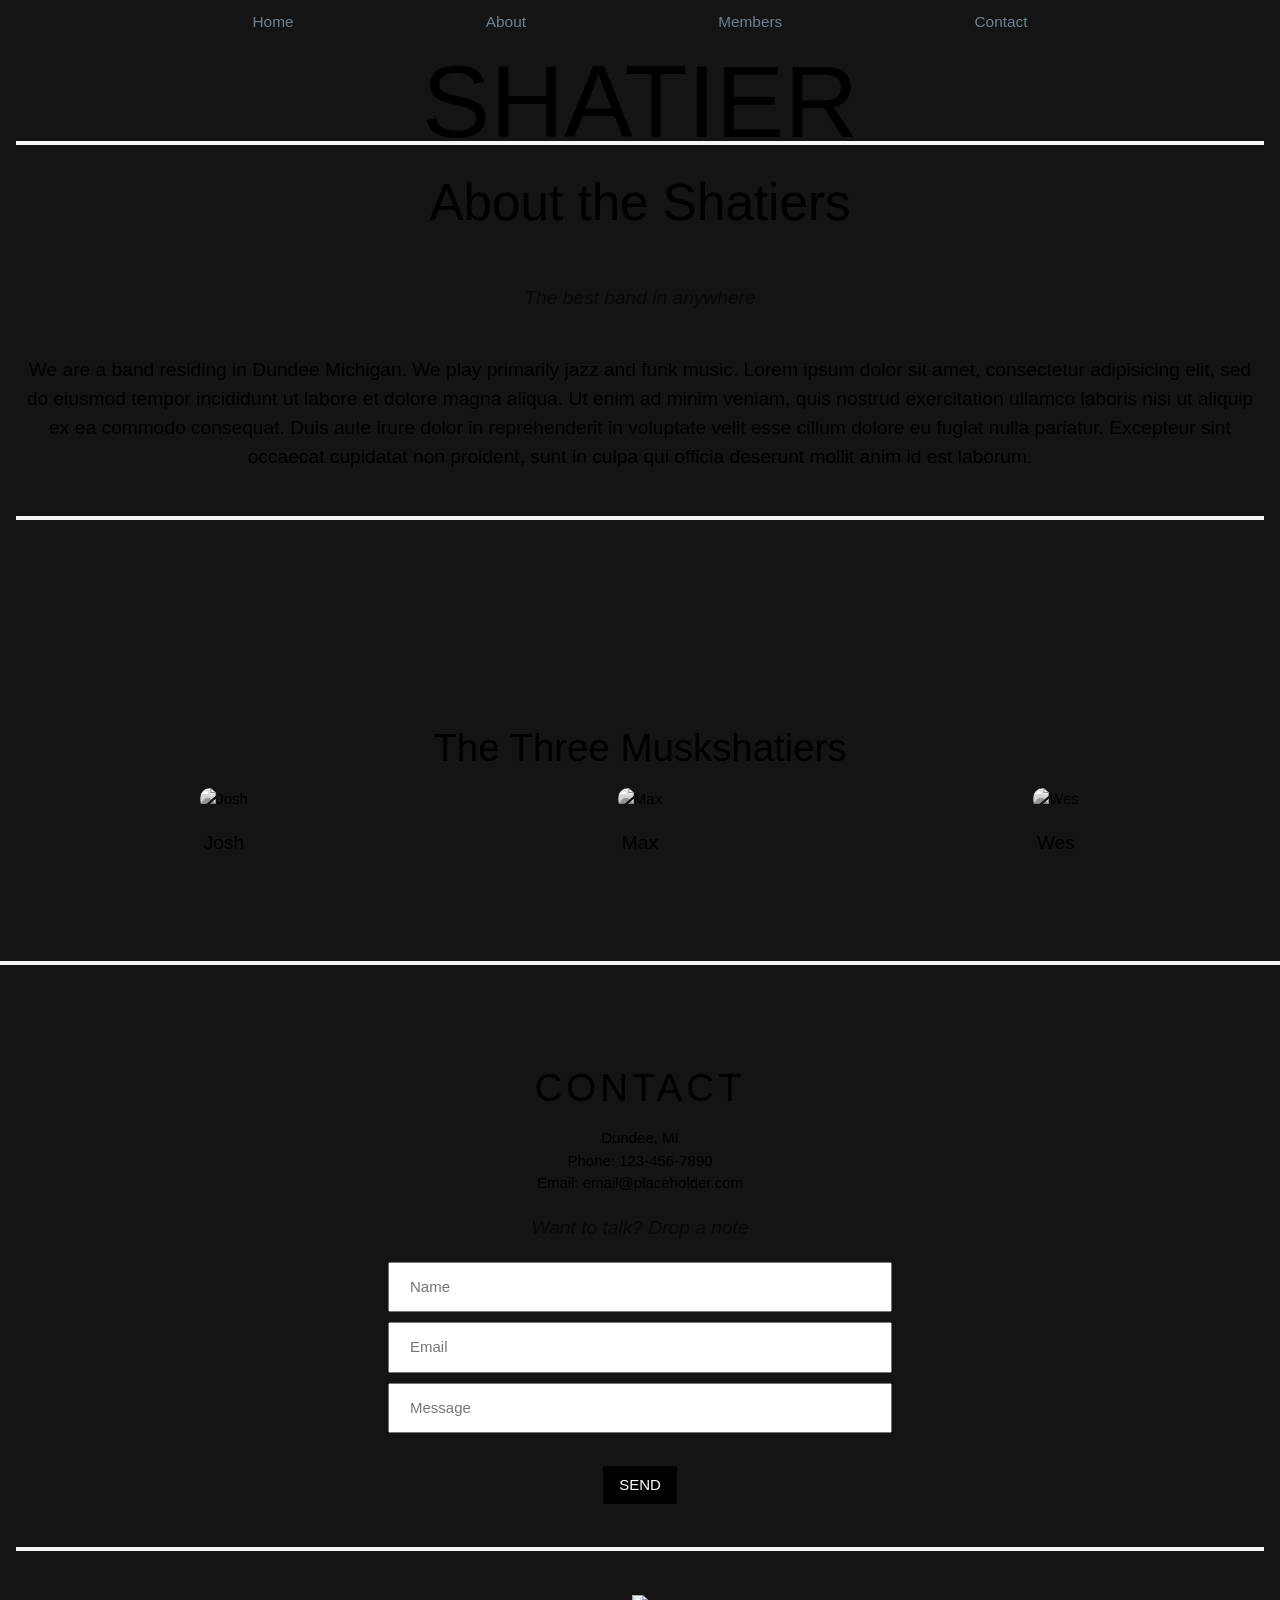
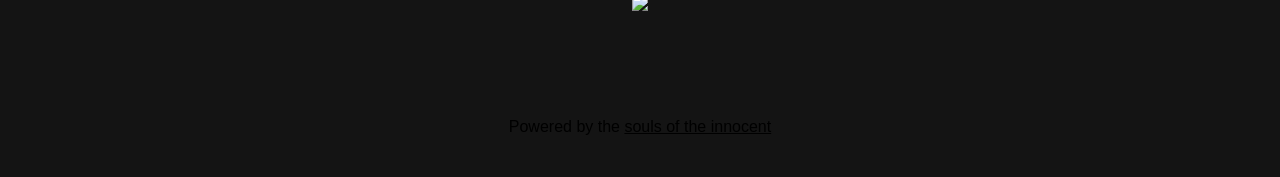
==== index.html @ 92a57458 "Add files via upload" ====
<!DOCTYPE html>
<html>
<head>
	<meta charset="utf-8">
	<title>Shatier Official</title>
	<meta name="viewport" content="width=device-width, initial-scale=1">
	<link rel="stylesheet" type="text/css" href="https://www.w3schools.com/w3css/4/w3.css">
	<link rel="stylesheet" type="text/css" href="styles.css">
</head>
<body>


<!-- Content Start -->
<div id="home">

	<!-- Main Name -->
	<div class="shatier-name">SHATIER</div>



	<!-- Main Slides -->
	<div class="w3-container" style="margin:0; padding:0;">
		<img class="slides animate-fading" src="/img/chillin.JPG" alt="chilling">
		<img class="slides animate-fading" src="/img/rockin_out.JPG" alt="rocking out">
	</div>



	<!-- Nav Bar -->
	<div class="w3-top w3-center">
		<div class="bar-items">
			<a href="#home" class="bar-item">Home</a>
			<a href="#about" class="bar-item">About</a>
			<a href="#members" class="bar-item">Members</a>
			<a href="#contact" class="bar-item">Contact</a>
		</div>
	</div>



	<!-- About -->
	<div id="about" class="w3-container w3-padding-64">
		<h1 class="w3-center w3-padding-24"><hr>About the Shatiers</h1>
		<p  class="w3-opacity w3-center"><i>The best band in anywhere</i></p>
		<p class="w3-center w3-padding-24">We are a band residing in Dundee Michigan. We play primarily jazz and funk music. Lorem ipsum dolor sit amet, consectetur adipisicing elit, sed do eiusmod
		tempor incididunt ut labore et dolore magna aliqua. Ut enim ad minim veniam,
		quis nostrud exercitation ullamco laboris nisi ut aliquip ex ea commodo
		consequat. Duis aute irure dolor in reprehenderit in voluptate velit esse
		cillum dolore eu fugiat nulla pariatur. Excepteur sint occaecat cupidatat non
		proident, sunt in culpa qui officia deserunt mollit anim id est laborum.<hr><br></p>
	</div>



	<!-- Members -->
	<div id="members" class="w3-container w3-padding-64">
		<h2 class="w3-center">The Three Muskshatiers</h2>
		<div class="w3-row w3-center">

			<div class="w3-third">
				<img src="/img/josh.jpg" alt="Josh" id= "josh-pic">
				<p>Josh</p>
			</div>

			<div class="w3-third">
				<img src="/img/max.jpg" alt="Max" id= "max-pic">
				<p>Max</p>
			</div>

			<div class="w3-third">
				<img src="/img/wes.jpg" alt="Wes" id= "wes-pic">
				<p>Wes</p>
			</div>

		</div>
	</div>

	<hr>


	<!-- Contact -->
	<div id="contact" class="w3-container w3-center w3-padding-64">
		<h2 class="w3-wide">CONTACT</h2>
		Dundee, MI<br>
		Phone: 123-456-7890<br>
		Email: email@placeholder.com<br>
		<p class="w3-opacity w3-center"><i>Want to talk? Drop a note</i></p>

		<form action="/" target="">
			<input type="text" placeholder="Name" required name="Name" size="50">
			<input type="email" placeholder="Email" required name="Email" size="50">
			<input type="text" placeholder="Message" required name="Message" size="50">
			<br>
			<button class="w3-button w3-black" type="submit">SEND</button>
		</form>
		<br>
		<hr>
		<img src="https://www.w3schools.com/w3css/map.jpg" class="w3-image w3-padding-24" style="width:100%;">
	</div>

<!-- Content End -->
</div>

<p style="text-align: center; font-size: 16px;">Powered by the <a href="https://www.youtube.com/watch?v=lYBUbBu4W08" target="_blank"> souls of the innocent</a></p>

<br>

<script src="scripts.js" src="https://www.w3schools.com/lib/w3.js"></script>
</body>
</html>
---- styles.css ----
/*{outline:1px solid red}*/

html, body {
	margin:0; 
	padding: 0;
	background-color: rgb(20, 20, 20);
}

h1 {font-size: 4vw;}

h2 {font-size: 3vw;}

p {font-size: 1.5vw;}

hr {
	border: 2px solid whitesmoke;
}

input {
	display: block;
	padding: 12px 20px;
  	margin: auto;
  	margin-bottom: 10px;
  	box-sizing: border-box;
}


.shatier-name {
	position: absolute;
  	font-size: 8vw;
  	left: 50%;
  	top: 8vw;
  	transform: translate(-50%, -50%);
  	z-index: 1;
  	user-select: none;
}




.animate-fading {
	animation:fading 6s infinite
} @keyframes fading {
	0%{opacity:0}
	10%{opacity:1}
	85%{opacity: 1}
	100%{opacity:0}
}

.slides {
	width: 100%;
	z-index: 2;
}




.bar-items {
	display: block;
	height: auto;
	background-color:rgb(20,20,20);
	font-size: 1.2vw;
	user-select: none;
	color:slategray;
	padding: 10px;
} 

.bar-item {
	display: inline;
	padding: 30px;
	position: relative;
	margin-inline: 5vw;
	text-decoration: none;
	transition: ease 300ms;
}


.bar-items:hover > .bar-item {
	opacity: 0.3;
}
.bar-items:hover > .bar-item:hover {
	opacity: 0.8;
	color: white;
	text-decoration: underline;
}




#josh-pic {
	height:30vw; 
	width: auto; 
	object-fit: cover; 
	border-radius: 10px;
	filter: grayscale(100%);
}
#max-pic {
	height: 30vw;
	width: auto;
	border-radius: 10px;
	object-fit: cover;
	filter: grayscale(100%);
}
#wes-pic {
	height: 30vw;
	width: auto;
	border-radius: 10px;
	object-fit: cover;
	filter: grayscale(100%);
}
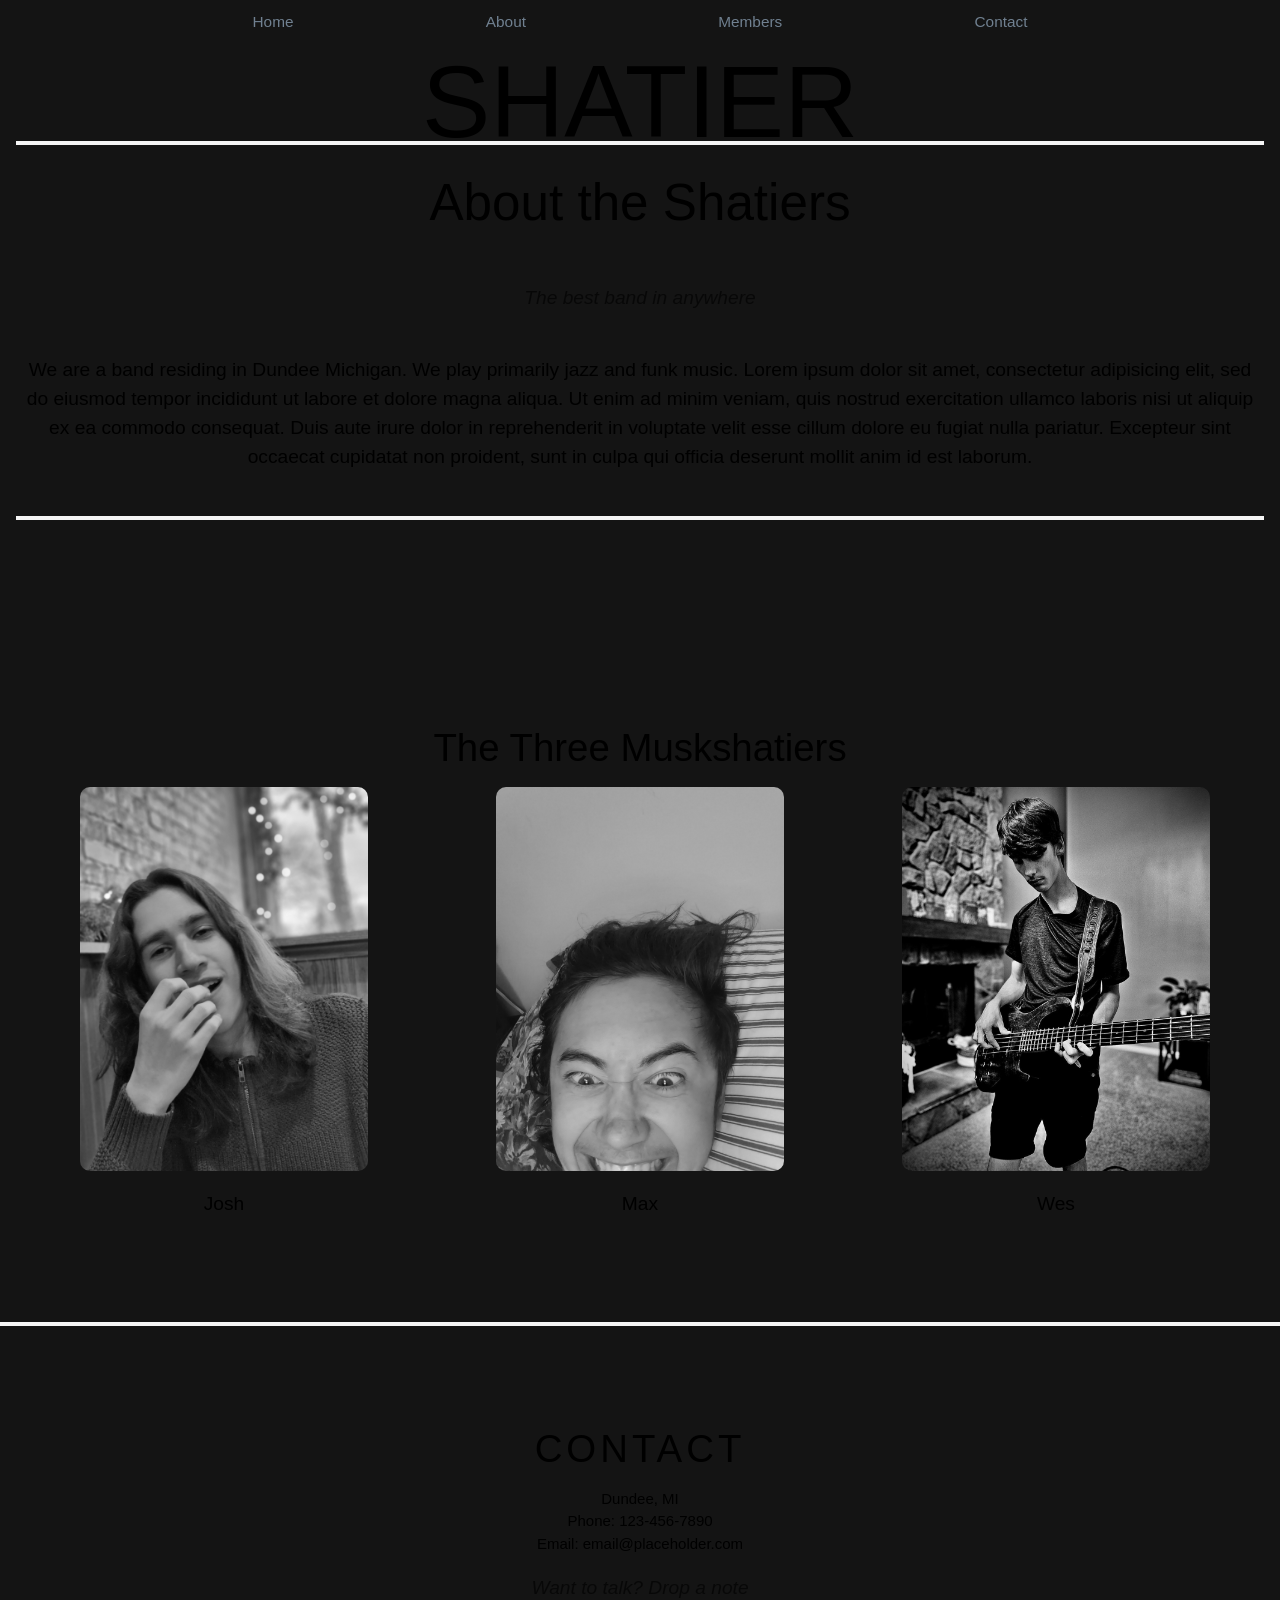
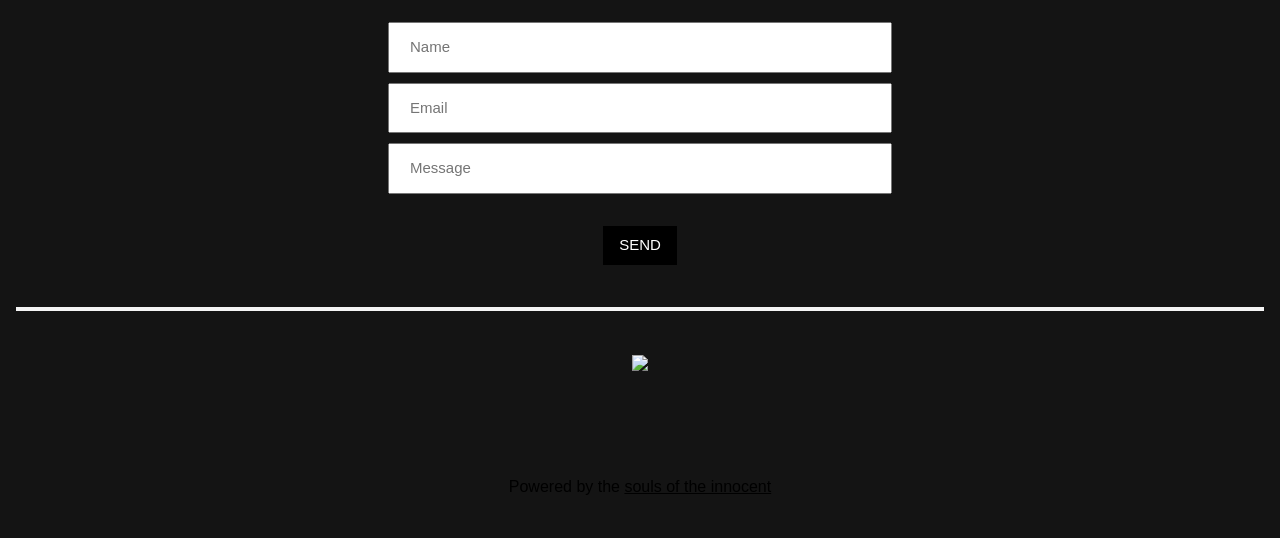
==== commit 81eb46a9: "Update index.html" ====
--- a/index.html
+++ b/index.html
@@ -20,8 +20,8 @@
 
 	<!-- Main Slides -->
 	<div class="w3-container" style="margin:0; padding:0;">
-		<img class="slides animate-fading" src="/img/chillin.JPG" alt="chilling">
-		<img class="slides animate-fading" src="/img/rockin_out.JPG" alt="rocking out">
+		<img class="slides animate-fading" src="https://dusttr.github.io/shatier/img/chillin.JPG" alt="chilling">
+		<img class="slides animate-fading" src="https://dusttr.github.io/shatier/img/rockin_out.JPG" alt="rocking out">
 	</div>
 
 
@@ -58,17 +58,17 @@
 		<div class="w3-row w3-center">
 
 			<div class="w3-third">
-				<img src="/img/josh.jpg" alt="Josh" id= "josh-pic">
+				<img src="https://dusttr.github.io/shatier/img/josh.jpg" alt="Josh" id= "josh-pic">
 				<p>Josh</p>
 			</div>
 
 			<div class="w3-third">
-				<img src="/img/max.jpg" alt="Max" id= "max-pic">
+				<img src="https://dusttr.github.io/shatier/img/max.jpg" alt="Max" id= "max-pic">
 				<p>Max</p>
 			</div>
 
 			<div class="w3-third">
-				<img src="/img/wes.jpg" alt="Wes" id= "wes-pic">
+				<img src="https://dusttr.github.io/shatier/img/wes.jpg" alt="Wes" id= "wes-pic">
 				<p>Wes</p>
 			</div>
 
@@ -107,4 +107,4 @@
 
 <script src="scripts.js" src="https://www.w3schools.com/lib/w3.js"></script>
 </body>
-</html>+</html>
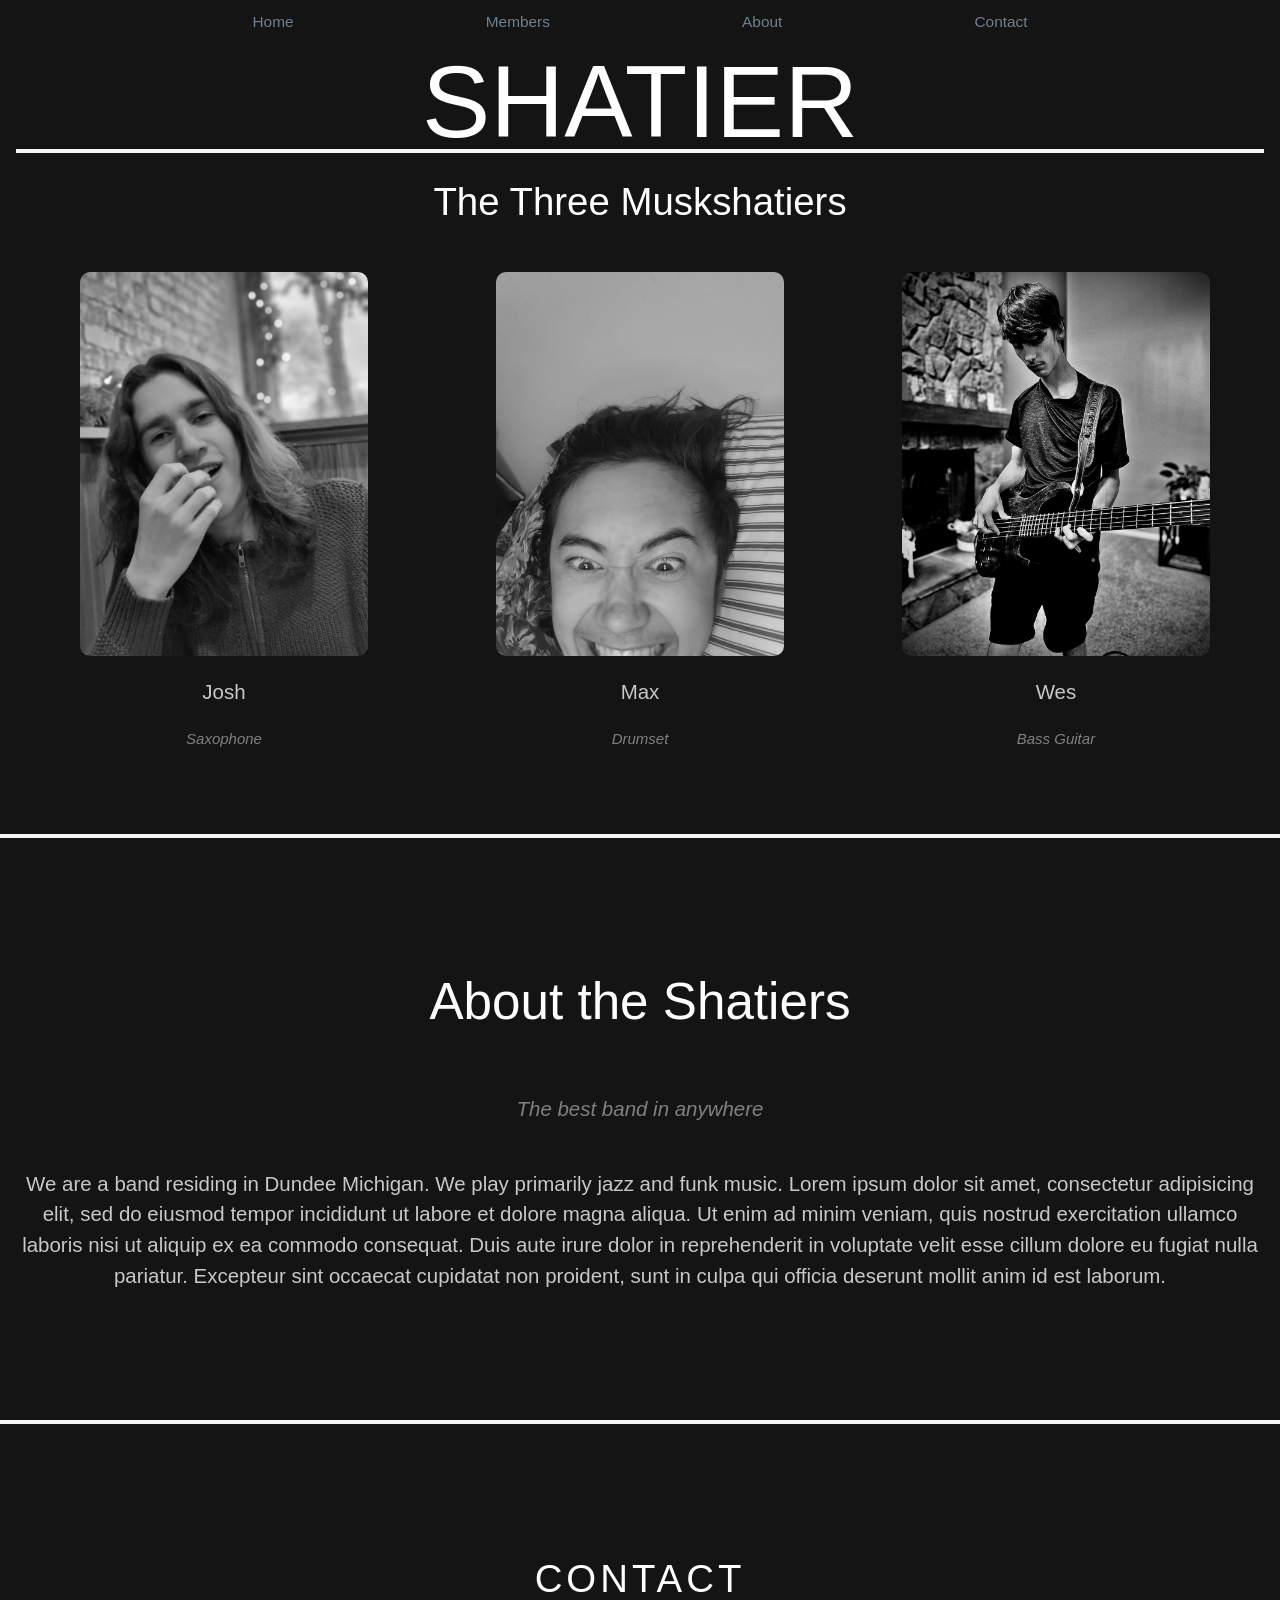
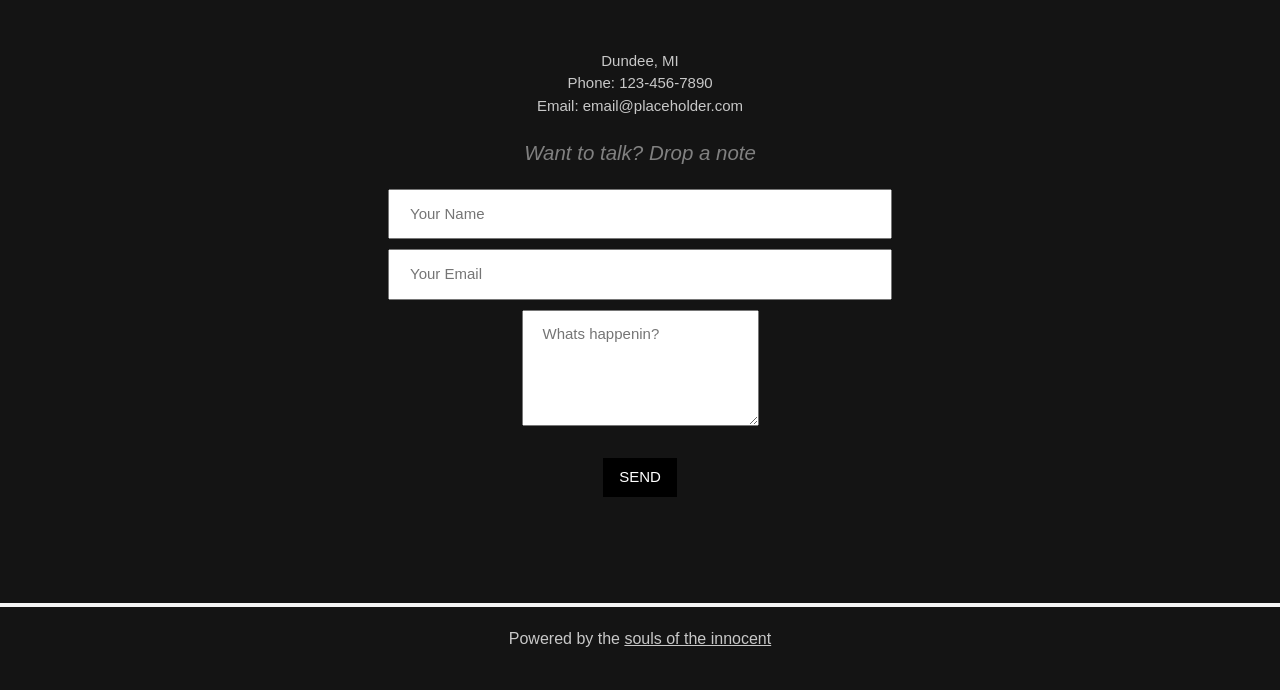
==== commit 37a85bba: "Add files via upload" ====
--- a/index.html
+++ b/index.html
@@ -20,8 +20,8 @@
 
 	<!-- Main Slides -->
 	<div class="w3-container" style="margin:0; padding:0;">
-		<img class="slides animate-fading" src="https://dusttr.github.io/shatier/img/chillin.JPG" alt="chilling">
-		<img class="slides animate-fading" src="https://dusttr.github.io/shatier/img/rockin_out.JPG" alt="rocking out">
+		<img class="slides animate-fading" src="/img/chillin.JPG" alt="chilling">
+		<img class="slides animate-fading" src="/img/rockin_out.JPG" alt="rocking out">
 	</div>
 
 
@@ -30,73 +30,81 @@
 	<div class="w3-top w3-center">
 		<div class="bar-items">
 			<a href="#home" class="bar-item">Home</a>
+			<a href="#members" class="bar-item">Members</a>
 			<a href="#about" class="bar-item">About</a>
-			<a href="#members" class="bar-item">Members</a>
 			<a href="#contact" class="bar-item">Contact</a>
 		</div>
 	</div>
 
 
 
+
+	<!-- Members -->
+	<div id="members" class="w3-container w3-padding-64">
+		<h2 class="w3-center w3-padding-32"><hr>The Three Muskshatiers</h2>
+		<div class="w3-row w3-center">
+
+			<div class="w3-third">
+				<img src="/img/josh.jpg" alt="Josh" id= "josh-pic">
+				<p>Josh</p>
+				<i class="w3-opacity">Saxophone</i>
+			</div>
+
+			<div class="w3-third">
+				<img src="/img/max.jpg" alt="Max" id= "max-pic">
+				<p>Max</p>
+				<i class="w3-opacity">Drumset</i>
+			</div>
+
+			<div class="w3-third">
+				<img src="/img/wes.jpg" alt="Wes" id= "wes-pic">
+				<p>Wes</p>
+				<i class="w3-opacity">Bass Guitar</i>
+			</div>
+
+		</div>
+	</div>
+
+
+	<hr>
+
+
 	<!-- About -->
 	<div id="about" class="w3-container w3-padding-64">
-		<h1 class="w3-center w3-padding-24"><hr>About the Shatiers</h1>
+		<h1 class="w3-center w3-padding-32">About the Shatiers</h1>
 		<p  class="w3-opacity w3-center"><i>The best band in anywhere</i></p>
 		<p class="w3-center w3-padding-24">We are a band residing in Dundee Michigan. We play primarily jazz and funk music. Lorem ipsum dolor sit amet, consectetur adipisicing elit, sed do eiusmod
 		tempor incididunt ut labore et dolore magna aliqua. Ut enim ad minim veniam,
 		quis nostrud exercitation ullamco laboris nisi ut aliquip ex ea commodo
 		consequat. Duis aute irure dolor in reprehenderit in voluptate velit esse
 		cillum dolore eu fugiat nulla pariatur. Excepteur sint occaecat cupidatat non
-		proident, sunt in culpa qui officia deserunt mollit anim id est laborum.<hr><br></p>
+		proident, sunt in culpa qui officia deserunt mollit anim id est laborum.</p>
 	</div>
 
-
-
-	<!-- Members -->
-	<div id="members" class="w3-container w3-padding-64">
-		<h2 class="w3-center">The Three Muskshatiers</h2>
-		<div class="w3-row w3-center">
-
-			<div class="w3-third">
-				<img src="https://dusttr.github.io/shatier/img/josh.jpg" alt="Josh" id= "josh-pic">
-				<p>Josh</p>
-			</div>
-
-			<div class="w3-third">
-				<img src="https://dusttr.github.io/shatier/img/max.jpg" alt="Max" id= "max-pic">
-				<p>Max</p>
-			</div>
-
-			<div class="w3-third">
-				<img src="https://dusttr.github.io/shatier/img/wes.jpg" alt="Wes" id= "wes-pic">
-				<p>Wes</p>
-			</div>
-
-		</div>
-	</div>
 
 	<hr>
 
 
 	<!-- Contact -->
 	<div id="contact" class="w3-container w3-center w3-padding-64">
-		<h2 class="w3-wide">CONTACT</h2>
+		<h2 class="w3-wide w3-padding-32">CONTACT</h2>
 		Dundee, MI<br>
 		Phone: 123-456-7890<br>
 		Email: email@placeholder.com<br>
 		<p class="w3-opacity w3-center"><i>Want to talk? Drop a note</i></p>
 
-		<form action="/" target="">
-			<input type="text" placeholder="Name" required name="Name" size="50">
-			<input type="email" placeholder="Email" required name="Email" size="50">
-			<input type="text" placeholder="Message" required name="Message" size="50">
+		<form method="POST" action="https://formsubmit.co/breadybogus@gmail.com" target="_blank">
+			<input type="text" id="name" placeholder="Your Name" name="Name" size="50" required>
+			<input type="email" id="email" placeholder="Your Email" name="Email" size="50" required>
+			<textarea id="message" id="message" rows="4" placeholder="Whats happenin?" name="Message" required></textarea>
+			<input type="hidden" name="_next" value="">
 			<br>
 			<button class="w3-button w3-black" type="submit">SEND</button>
 		</form>
 		<br>
-		<hr>
-		<img src="https://www.w3schools.com/w3css/map.jpg" class="w3-image w3-padding-24" style="width:100%;">
 	</div>
+	<hr>
+
 
 <!-- Content End -->
 </div>
@@ -105,6 +113,7 @@
 
 <br>
 
-<script src="scripts.js" src="https://www.w3schools.com/lib/w3.js"></script>
 </body>
-</html>
+<script src="scripts.js"></script> 
+<script src="https://www.w3schools.com/lib/w3.js"></script>
+</html>
--- a/styles.css
+++ b/styles.css
@@ -4,19 +4,27 @@
 	margin:0; 
 	padding: 0;
 	background-color: rgb(20, 20, 20);
+	color: rgb(200, 200, 200);
 }
 
-h1 {font-size: 4vw;}
+h1 {font-size: 4vw; color:white;}
 
-h2 {font-size: 3vw;}
+h2 {font-size: 3vw; color:white;}
 
-p {font-size: 1.5vw;}
+p {font-size: 1.6vw;}
 
 hr {
 	border: 2px solid whitesmoke;
 }
 
 input {
+	display: block;
+	padding: 12px 20px;
+  	margin: auto;
+  	margin-bottom: 10px;
+  	box-sizing: border-box;
+}
+textarea {
 	display: block;
 	padding: 12px 20px;
   	margin: auto;
@@ -33,6 +41,7 @@
   	transform: translate(-50%, -50%);
   	z-index: 1;
   	user-select: none;
+  	color: white;
 }
 
 
